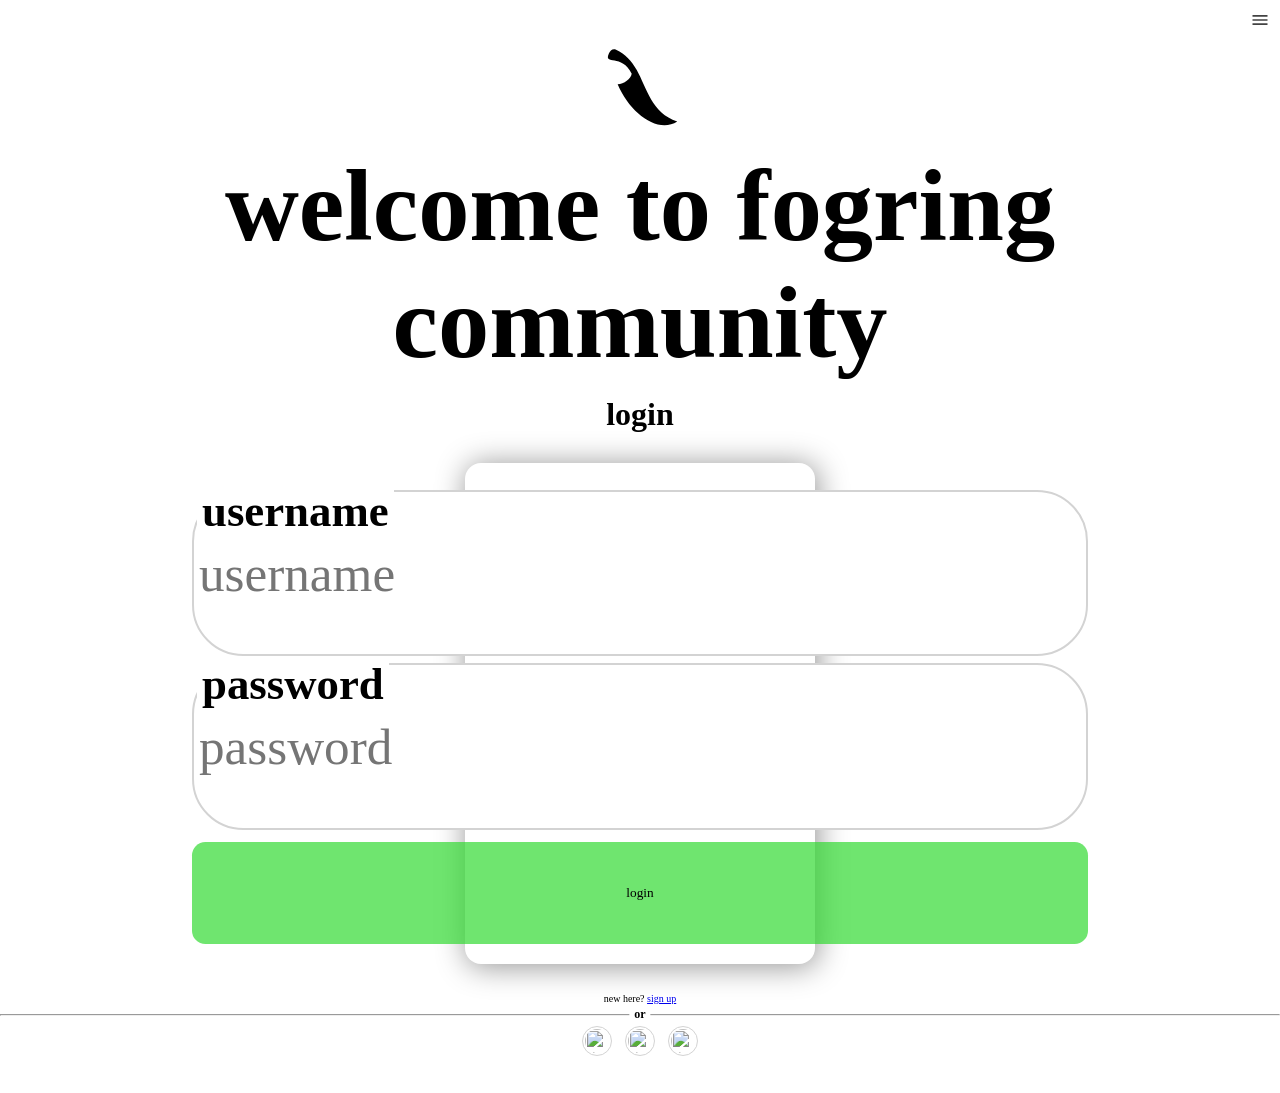
==== login.html @ 9bf23ca5 "Add files via upload" ====
<!DOCTYPE html>
<html lang="en">
<head>
    <meta charset="UTF-8">
    <meta name="viewport" content="width=device-width, initial-scale=1.0">
    <title>login</title>
    <link rel="stylesheet" href="style.css">
    <script defer src="login.js"></script>
</head>
<body>
    <div id="menuBox">
        <svg  xmlns="http://www.w3.org/2000/svg" height="20px" viewBox="0 -960 960 960" width="20px" fill="#434343"><path d="M120-240v-80h720v80H120Zm0-200v-80h720v80H120Zm0-200v-80h720v80H120Z"/></svg>
        <div id="menu">
            <div class="menuElement" id="contact">contact</div>
            <div class="menuElement" id="theme">
                <label for="themeBtn">
                    Dark theme
                </label>
                <div id="themeBtn">
                    <div id="circle"></div>
                </div>
            </div>
        </div>
    </div>
    <header>
        <div id="logoBox">
            <!-- <img type="png" src="pics/logo.png" id="logo"> -->
            <svg id="logo" xmlns="http://www.w3.org/2000/svg" fill="#000000" width="80px" height="80px" viewBox="0 0 32 32" version="1.1">
            <title>knife</title>
            <path d="M14.602 8.359l-0.038 0.035c-1.901-3.271-4.319-6.121-8.149-7.88-1.343-0.617-2.362 0.405-2.901 1.604-2.115 4.712 5.305-0.097 9.173 7.971l-0.015 0.014c-0.286 2.044-3.088 4.117-5.614 4.197 4.852 11.568 16.029 19.916 23.853 14.892-10.284-3.519-12.077-13.181-16.308-20.832z"/>
            </svg>
        </div>
        <div id="titleBox">
            <h1 id="title">welcome to fogring community</h1>
        </div>
    </header>
    <h1 id="signUp">login</h1>
    <main>
        <div id="formBox">
            <form action="/submit" id="form">
                <div class="inputsBox" >
                    <!-- <div class="errors" id="usernameError"></div> -->
                    <label for="username" id="usernameLabel" class="labels">username</label>
                    <input type="text" name="username" placeholder="username" id="username" class="inputs" >
                </div>
                <div class="inputsBox">
                    <!-- <div class="errors" id="passwordError"></div> -->
                    <label for="password" id="passwordLabel" class="labels">password</label>
                    <input type="password" name="email" placeholder="password" id="password" class="inputs" >
                </div>
                <button type="submit" id="submitBtn">login</button>
            </form>
        </div>
    </main>
    <div id="errorBox"></div>
    <div id="login">new here? <a href="index.html" id="loginLink">sign up</a></div>
    <div id="other">
        <hr>
        <div id="OR">or</div>
    </div>
    <div id="iconsBox">
        <div class="icons" id="google">
            <a href=""></a>
            <img src="pics/googleIcon.png" title="google" >
        </div>
        <div class="icons" id="facebook">
            <a href=""></a>
            <img src="pics/facebookIcon.png" title="google">
        </div>
        <div class="icons" id="twitter">
            <a href=""></a>
            <img src="pics/twitterIcon.png" title="google">
        </div>
    </div>
    <footer>

    </footer>
</body>
</html>
---- style.css ----
@font-face {
    font-family: Montserrat;
    src: url(fonts/Montserrat-VariableFont_wght.ttf);
}
*{
    box-sizing: border-box;
    margin: 0;
    font-family: Montserrat;
    transition: border-color 200ms, color 300ms, background-color 400ms;
}
body{
    min-height: 100dvh;
    display: flex;
    flex-direction: column;
    align-items: center;
    padding-block: 20px;
    position: relative;
}
#menuBox{
    position: absolute;
    width: 20px;
    margin: 10px;
    aspect-ratio: 1;
    border: none;
    top: 0;
    right: 0;
    display: flex;
    justify-content: center;
    align-items: center;
}
#menu{
    position: absolute;
    border: 1px solid;
    border-radius: 5px;
    top: 100%;
    right: 100%;
    backdrop-filter: blur(5px);
    background-color: rgba(190, 190, 190, 0.566);
    font-size: 70%;
    min-width: 120px;
    padding: 3px 10px;
    padding-right: 0;
    visibility: hidden;
}
.menuElement{
    margin-block: 2px;
}
#theme{
    display: flex;
    border: none;
    gap: 10px
}
#themeBtn{
    width: 22px;
    height: 14px;
    border: 1px solid;
    border-radius: 6.5px;
    display: flex;
    align-items: center;
    padding: 0;
    padding-inline: 2px;
}
#circle{
    width: 50%;
    aspect-ratio: 1;
    border: 1px solid;
    border-radius: 50%;
    transition: transform 200ms;
}
header{
    width: 100%;
    height: 30%;
    border: none;
    padding-top: 10px;
    display: flex;
    flex-direction: column;
    justify-content: start;
    align-items: center;
}
main{
    width: min(350px, 80%);
    height: fit-content;
    margin-top: 15px;
    margin-bottom: 10px;
    display: flex;
    flex-direction: column;
    align-items: center;
    padding: 20px;
    border-radius: 1em;
    /* box-shadow: offset-x offset-y blur-radius spread-radius color inset; */
    box-shadow: 2px 2px 30px 1px rgb(150, 150, 150);
}
#logoBox{
    height: 50%;
    border: none;
    display: flex;
    justify-content: center;
    align-items: center;
}
#logo{
    border: none;
    padding: 0;
    margin: 0;
    height: 13vh;
    fill: black;
    transition: fill 1200ms;
}
#titleBox{
    width: 100%;
    display: flex;
    justify-content: center;
    align-items: center;
}
#title{
    font-size: 8vw;
    text-align: center;
}
#signUp{
    margin-block: 15px;
}
.inputsBox{
    position: relative;
    width: fit-content;
    margin-block: 7px;
}
.inputs{
    height: 13vw;
    width: 70vw;
    padding-left: 5px;
    border: 2px solid lightgray;
    border-radius: 1em;
    font-weight: 500;
    font-size: 4vw;
    transition: border-Color 200ms, transform 200ms, background-color 400ms;
}
.inputs:focus{
    outline: none;
    transform: scale(1.02, 1.02);
}
.labels{
    position: absolute;
    top: -5px;
    left: 5px;
    font-size: 3.5vw;
    background-color: white;
    padding-inline: 5px;
    font-weight: bold;
    z-index: 1;
}
#submitBtn{
    width: 70vw;
    height: 8vw;
    border-radius: 1em;
    border: none;
    margin-top: 5px;
    background-color: rgba(50, 218, 50, 0.702);
    font-weight: 500;
    padding-inline: 5px;
}
.errors{
    position: absolute;
    bottom: calc(100% + 5px);
    left: 10px;
    border-radius: 10px;
    min-width: 90%;
    min-height: 100%;
    background-color: rgba(255, 40, 40, 0.529);
    visibility: hidden;
    font-size: 4vw;
    padding: 10px;
    text-align: center;
    color: rgb(69, 69, 69);
}
#errorBox{
    width: 75%;
    height: fit-content;
    border-radius: 1em;
    background-color: rgba(236, 54, 54, 0.67);
    visibility: hidden;
    padding: 7px 12px;
    color: rgb(48, 48, 48);
    font-size: 4vw;
}
#login{
    border: none ;
    font-size: 10px;
    margin-top: 5px;
    margin-bottom: 10px;
}
#other{
    position: relative;
    width: 100%;
}
#OR{
    position: absolute;
    top: 0;
    left: 50%;
    font-size: 12px;
    transform: translate(-50%, -50%);
    border: none;
    padding-inline: 5px;
    width: fit-content;
    background-color: white;
    font-weight: 600;
}
.icons img{
    width: 30px;
    height: 30px;
    object-fit: cover;
    border: 1px solid lightgrey;
    border-radius: 50%;
    padding: 2px;
}
#iconsBox{
    width: 100%;
    display: flex;
    justify-content: center;
    gap: 13px;
    padding-block: 10px;
}
.icons{
    transition: transform 200ms;
}
.icons:active{
    transform: scale(1.15, 1.15);
}
.menuElement:focus{
    text-decoration: underline;
}
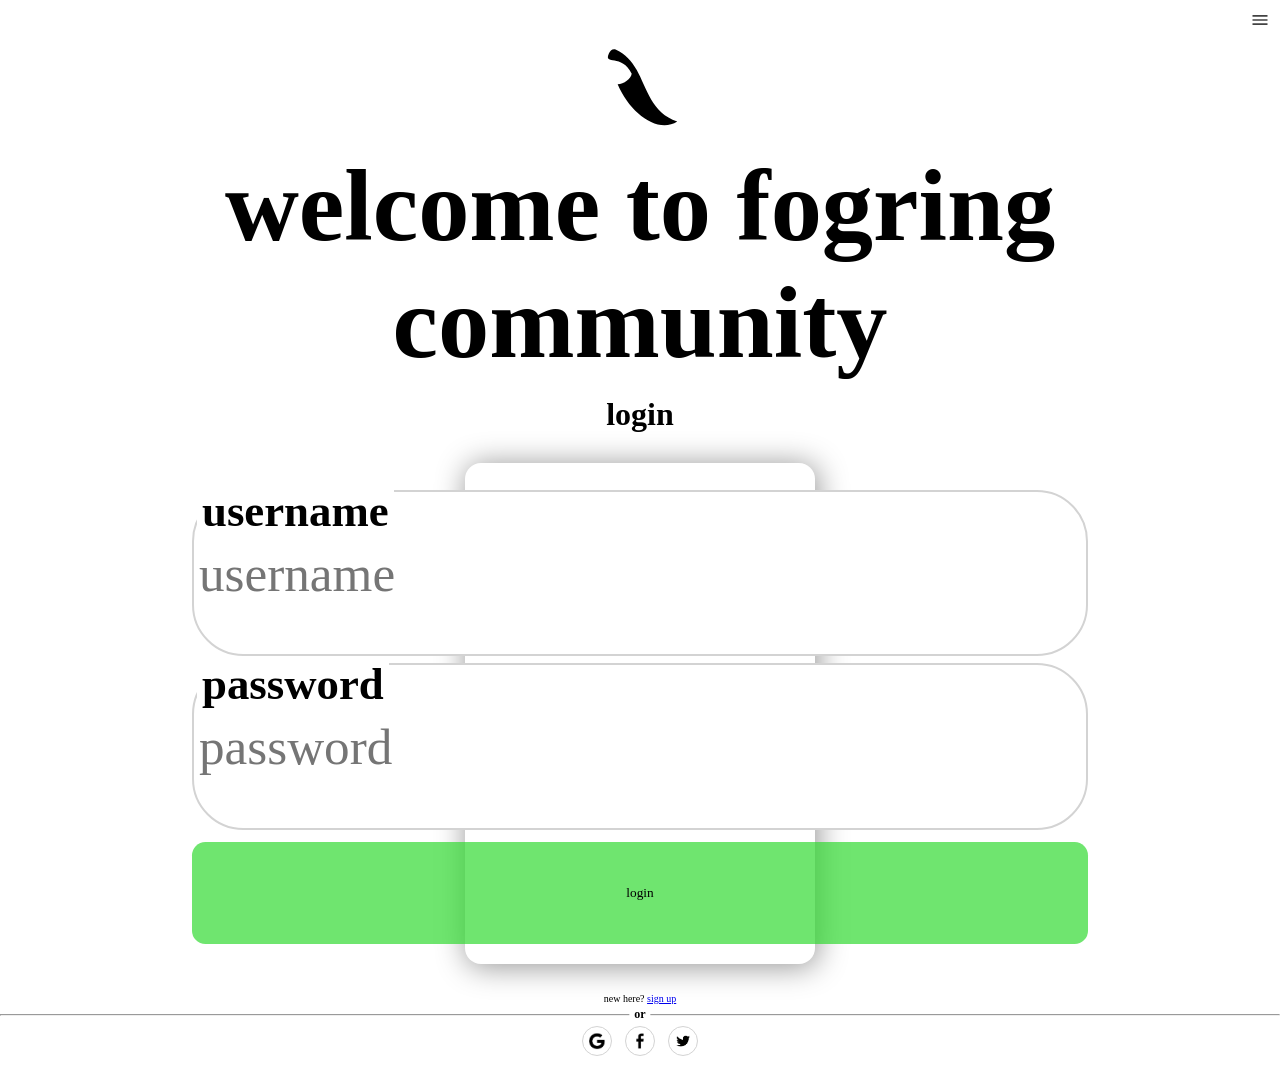
==== commit a7ae26a0: "Update login.html" ====
--- a/login.html
+++ b/login.html
@@ -61,19 +61,20 @@
     <div id="iconsBox">
         <div class="icons" id="google">
             <a href=""></a>
-            <img src="pics/googleIcon.png" title="google" >
+            <img src="googleIcon.png" title="google" >
         </div>
         <div class="icons" id="facebook">
             <a href=""></a>
-            <img src="pics/facebookIcon.png" title="google">
+            <img src="facebookIcon.png" title="google">
         </div>
         <div class="icons" id="twitter">
             <a href=""></a>
-            <img src="pics/twitterIcon.png" title="google">
+            <img src="twitterIcon.png" title="google">
         </div>
     </div>
     <footer>
 
     </footer>
 </body>
-</html>+
+</html>
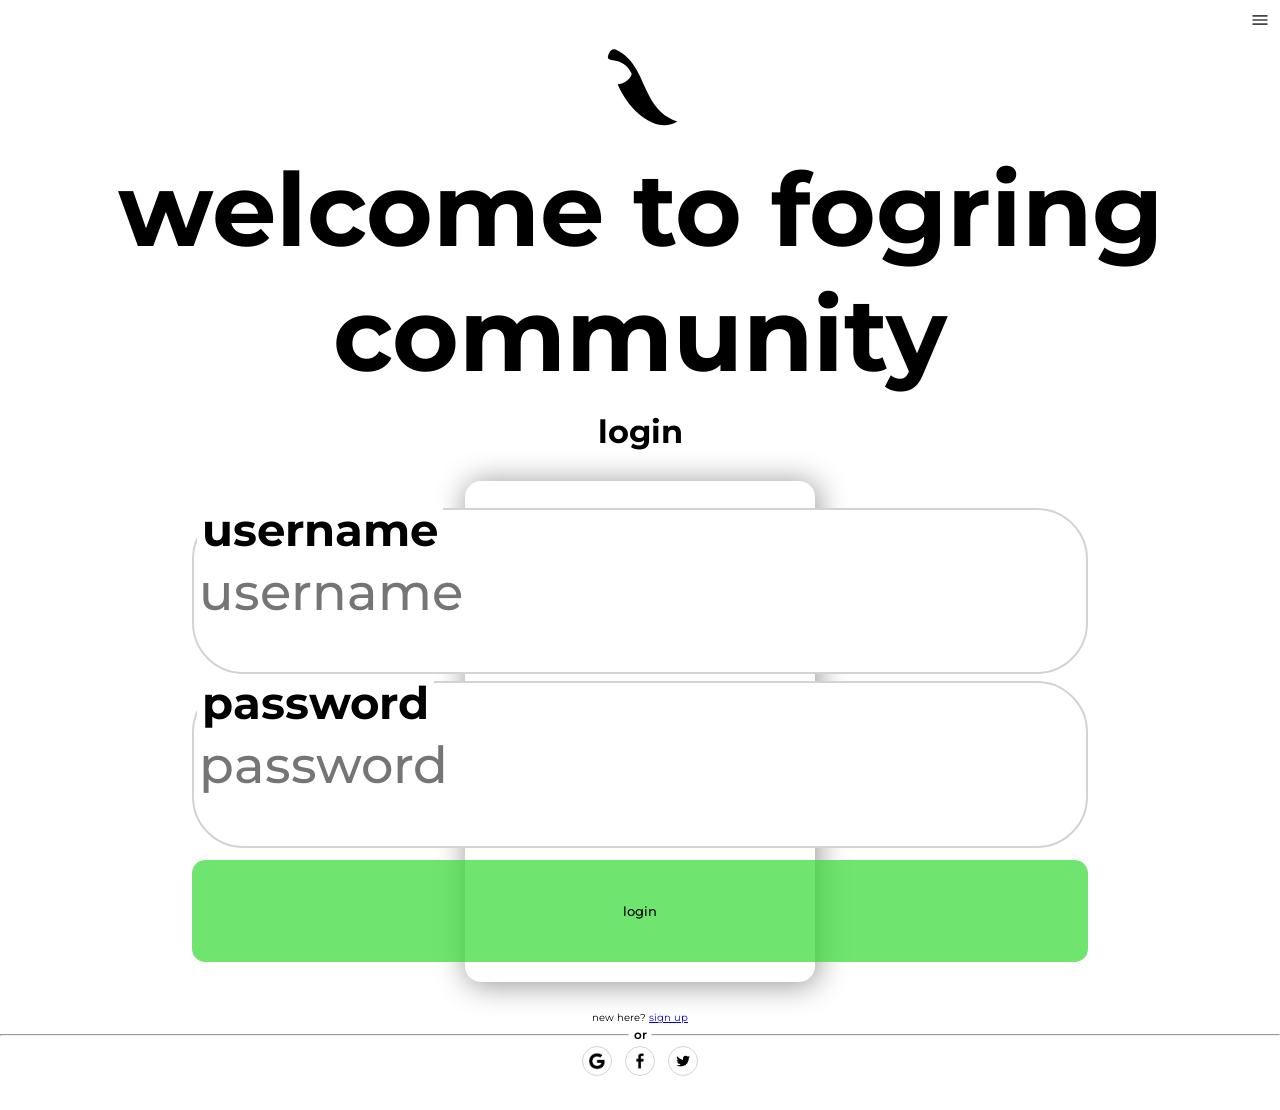
==== commit 38ceb457: "fixing logos in login page" ====
--- a/login.html
+++ b/login.html
@@ -61,15 +61,15 @@
     <div id="iconsBox">
         <div class="icons" id="google">
             <a href=""></a>
-            <img src="googleIcon.png" title="google" >
+            <img src="photos/googleIcon.png" title="google" >
         </div>
         <div class="icons" id="facebook">
             <a href=""></a>
-            <img src="facebookIcon.png" title="google">
+            <img src="photos/facebookIcon.png" title="google">
         </div>
         <div class="icons" id="twitter">
             <a href=""></a>
-            <img src="twitterIcon.png" title="google">
+            <img src="photos/twitterIcon.png" title="google">
         </div>
     </div>
     <footer>
--- a/style.css
+++ b/style.css
@@ -226,4 +226,5 @@
 }
 .menuElement:focus{
     text-decoration: underline;
-}+
+}
